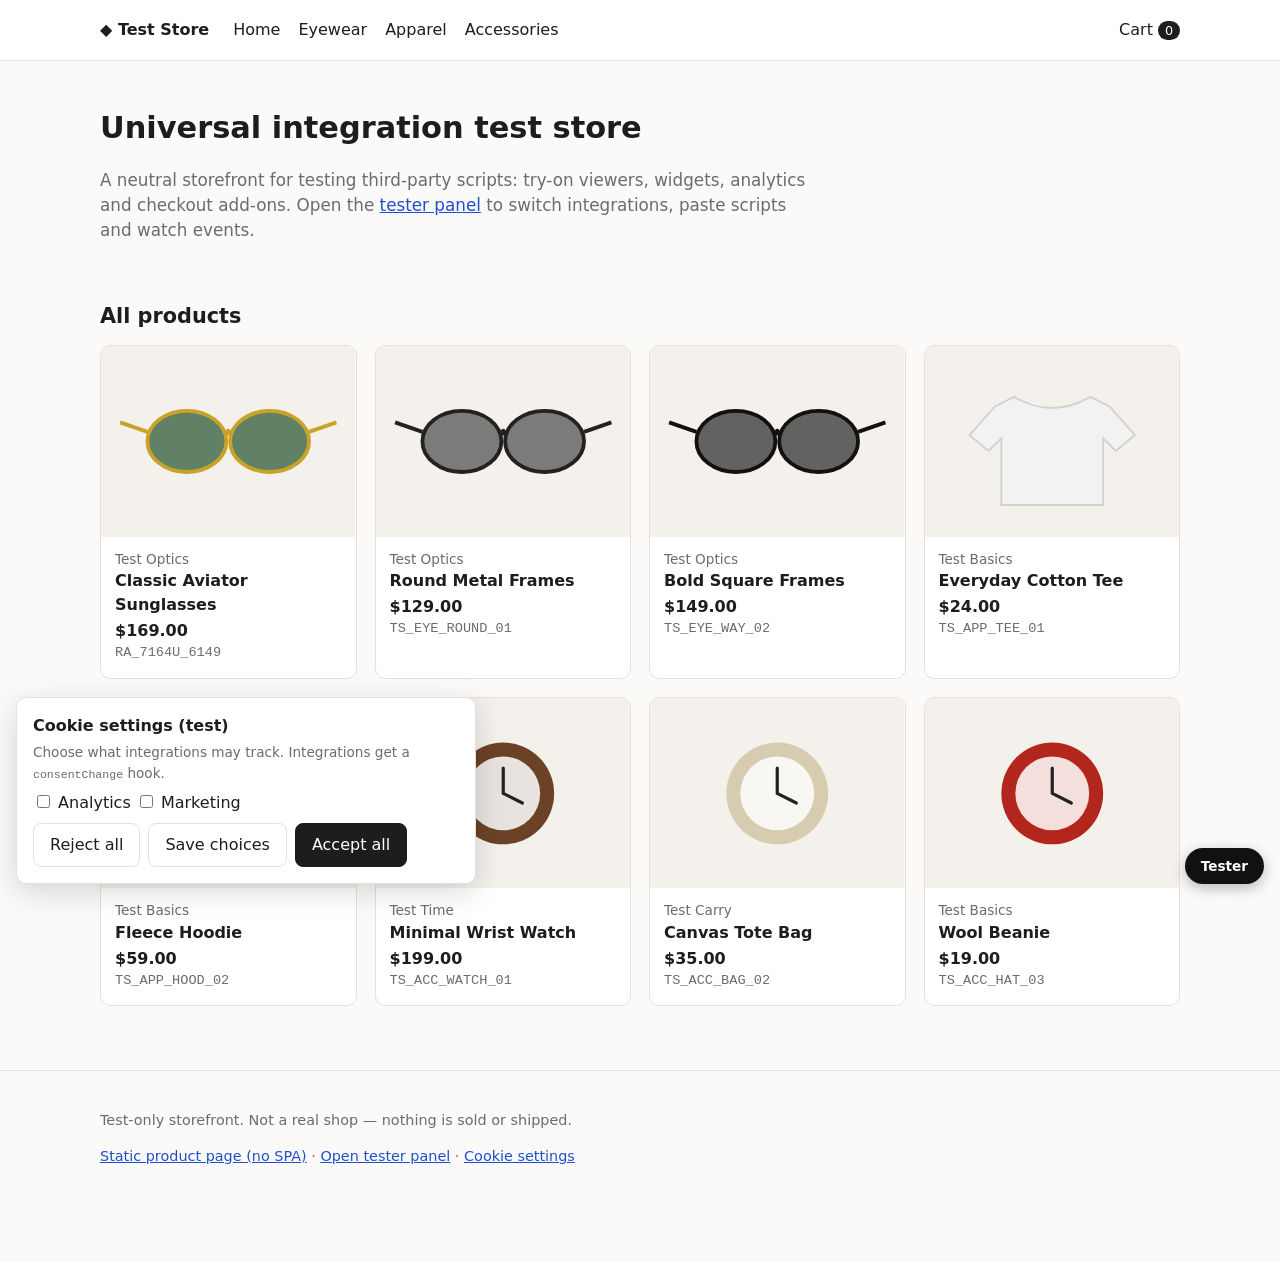
==== index.html @ b9a22c7b "Universal integration test storefront Static SPA storefront for testing third-party scripts (Trialho" ====
<!doctype html>
<html lang="en">
<head>
  <meta charset="utf-8" />
  <meta name="viewport" content="width=device-width, initial-scale=1" />
  <title>Test Store — Universal Integration Tester</title>
  <meta name="robots" content="noindex, nofollow" />
  <link rel="stylesheet" href="css/styles.css" />
</head>
<body>
  <header class="site-header">
    <div class="container header-inner">
      <a href="#/" class="logo">◆ Test Store</a>
      <nav class="main-nav">
        <a href="#/">Home</a>
        <a href="#/category/eyewear">Eyewear</a>
        <a href="#/category/apparel">Apparel</a>
        <a href="#/category/accessories">Accessories</a>
      </nav>
      <a href="#/cart" class="cart-link">Cart <span id="cart-count" class="badge">0</span></a>
    </div>
  </header>

  <!-- Integrations can render into named slots. See README "Slots". -->
  <div data-slot="global-top"></div>

  <main id="app" class="container" aria-live="polite"></main>

  <footer class="site-footer">
    <div class="container">
      <p>Test-only storefront. Not a real shop — nothing is sold or shipped.</p>
      <p><a href="static/product.html">Static product page (no SPA)</a> · <a href="#" data-action="open-devpanel">Open tester panel</a> · <a href="#" data-action="open-consent">Cookie settings</a></p>
    </div>
  </footer>

  <div data-slot="global-bottom"></div>

  <!-- Core (order matters) -->
  <script src="js/core.js"></script>
  <script src="js/catalog.js"></script>
  <script src="js/views.js"></script>
  <script src="js/devpanel.js"></script>
  <script src="js/consent.js"></script>
  <!-- Integration list lives in integrations/manifest.js -->
  <script src="integrations/manifest.js"></script>
  <script src="js/app.js"></script>
</body>
</html>
---- css/styles.css ----
:root {
  --bg: #fbfaf8;
  --fg: #1d1d1f;
  --muted: #6b6b70;
  --line: #e4e1dc;
  --card: #ffffff;
  --accent: #1f4fd1;
  --accent-fg: #ffffff;
  --danger: #b3261e;
  --radius: 10px;
  --font: system-ui, -apple-system, "Segoe UI", Roboto, sans-serif;
  --mono: ui-monospace, "Cascadia Code", Consolas, monospace;
}
* { box-sizing: border-box; }
body { margin: 0; font-family: var(--font); color: var(--fg); background: var(--bg); line-height: 1.5; }
a { color: var(--accent); }
h1 { font-size: 1.9rem; margin: .4em 0; }
h2 { font-size: 1.3rem; margin: 1.6em 0 .6em; }
code, .mono { font-family: var(--mono); font-size: .85em; }
.muted { color: var(--muted); }
.small { font-size: .85rem; }
.cap { text-transform: capitalize; }
.container { max-width: 1120px; margin: 0 auto; padding: 0 20px; }
.row { display: flex; gap: 8px; align-items: center; flex-wrap: wrap; margin-top: 8px; }
.row.between { justify-content: space-between; margin-top: 0; }

/* header / footer */
.site-header { background: var(--card); border-bottom: 1px solid var(--line); position: sticky; top: 0; z-index: 10; }
.header-inner { display: flex; align-items: center; gap: 24px; height: 60px; }
.logo { font-weight: 700; color: var(--fg); text-decoration: none; }
.main-nav { display: flex; gap: 18px; flex: 1; }
.main-nav a, .cart-link { color: var(--fg); text-decoration: none; }
.main-nav a:hover, .cart-link:hover { color: var(--accent); }
.badge { display: inline-block; min-width: 22px; padding: 0 6px; border-radius: 11px; background: var(--fg); color: #fff; font-size: .8rem; text-align: center; }
.site-footer { border-top: 1px solid var(--line); margin-top: 64px; padding: 24px 0 80px; color: var(--muted); font-size: .9rem; }
main { min-height: 60vh; padding-top: 16px; }

/* home */
.hero { padding: 32px 0 8px; max-width: 720px; }
.hero p { color: var(--muted); font-size: 1.05rem; }

/* products */
.grid { display: grid; grid-template-columns: repeat(auto-fill, minmax(230px, 1fr)); gap: 18px; }
.product-card { background: var(--card); border: 1px solid var(--line); border-radius: var(--radius); overflow: hidden; color: inherit; text-decoration: none; transition: box-shadow .15s; }
.product-card:hover { box-shadow: 0 4px 18px #0000001a; }
.product-card-body { padding: 12px 14px 14px; }
.product-title { font-weight: 600; }
.price { font-weight: 600; margin-top: 2px; }
.price.large { font-size: 1.4rem; }
.product-art svg { display: block; width: 100%; height: auto; }
.product-art.large { border-radius: var(--radius); overflow: hidden; border: 1px solid var(--line); }

/* product page */
.crumbs { font-size: .9rem; color: var(--muted); margin-bottom: 12px; }
.pdp { display: grid; grid-template-columns: 1.2fr 1fr; gap: 36px; align-items: start; }
.pdp-info h1 { margin-top: 0; }
.variants { border: 0; padding: 0; margin: 16px 0; display: flex; flex-wrap: wrap; gap: 8px; }
.variants legend { font-weight: 600; margin-bottom: 6px; }
.variant { display: inline-flex; align-items: center; gap: 8px; border: 1px solid var(--line); background: var(--card); border-radius: 8px; padding: 6px 12px; cursor: pointer; }
.variant input { position: absolute; opacity: 0; pointer-events: none; }
.variant.active { border-color: var(--fg); box-shadow: 0 0 0 1px var(--fg); }
.variant:focus-within { outline: 2px solid var(--accent); outline-offset: 2px; }
.swatch { width: 16px; height: 16px; border-radius: 50%; border: 1px solid #0003; }
.ids { background: #f1efeb; border-radius: 8px; padding: 8px 10px; margin: 12px 0; }
.buy-row { display: flex; gap: 10px; margin: 16px 0; }
.buy-row input { width: 72px; }
.vendor-mount { margin-top: 16px; min-height: 0; }
.vendor-mount:empty { display: none; }

/* forms + buttons */
input, select, textarea { font: inherit; padding: 8px 10px; border: 1px solid var(--line); border-radius: 8px; background: #fff; color: var(--fg); }
textarea { width: 100%; resize: vertical; }
.btn { display: inline-block; font: inherit; padding: 9px 16px; border-radius: 8px; border: 1px solid var(--line); background: var(--card); color: var(--fg); cursor: pointer; text-decoration: none; }
.btn:hover { border-color: var(--fg); }
.btn.primary { background: var(--fg); color: #fff; border-color: var(--fg); }
.btn.primary:hover { background: #000; }
.btn.danger { color: var(--danger); border-color: var(--danger); }
.btn.sm { padding: 5px 10px; font-size: .85rem; }
.form { display: grid; gap: 14px; max-width: 420px; }
.form label { display: grid; gap: 4px; font-weight: 500; }
.notice { background: #fff6db; border: 1px solid #f0dc9a; padding: 10px 14px; border-radius: 8px; margin-bottom: 16px; }

/* cart */
.cart-table { width: 100%; border-collapse: collapse; background: var(--card); border: 1px solid var(--line); border-radius: var(--radius); }
.cart-table th, .cart-table td { padding: 12px; text-align: left; border-bottom: 1px solid var(--line); }
.cart-table input { width: 70px; }
.cart-summary { display: flex; justify-content: space-between; align-items: center; margin-top: 16px; flex-wrap: wrap; gap: 12px; }

/* consent */
.consent-banner { position: fixed; left: 16px; bottom: 16px; max-width: 460px; background: var(--card); border: 1px solid var(--line); border-radius: var(--radius); box-shadow: 0 8px 30px #00000026; padding: 16px; z-index: 50; }
.consent-banner p { margin: 4px 0 8px; color: var(--muted); }

/* tester panel */
.dp-launcher { position: fixed; right: 16px; bottom: 16px; z-index: 60; font: 600 .85rem var(--font); background: #111; color: #fff; border: 0; border-radius: 20px; padding: 10px 16px; cursor: pointer; box-shadow: 0 4px 14px #0004; }
.devpanel { position: fixed; top: 0; right: 0; bottom: 0; width: min(440px, 100vw); background: #fff; border-left: 1px solid var(--line); box-shadow: -8px 0 30px #0002; z-index: 70; display: flex; flex-direction: column; transform: translateX(100%); transition: transform .2s; font-size: .9rem; }
.devpanel.open { transform: none; }
.dp-head { display: flex; justify-content: space-between; align-items: center; padding: 12px 14px; border-bottom: 1px solid var(--line); }
.dp-x { border: 0; background: none; font-size: 1.5rem; cursor: pointer; line-height: 1; }
.dp-tabs { display: flex; border-bottom: 1px solid var(--line); overflow-x: auto; }
.dp-tabs button { flex: 1; border: 0; background: none; padding: 10px 6px; cursor: pointer; text-transform: capitalize; font: inherit; border-bottom: 2px solid transparent; }
.dp-tabs button.active { border-bottom-color: var(--fg); font-weight: 600; }
.dp-body { padding: 12px 14px; overflow-y: auto; flex: 1; }
.dp-body label { display: block; margin: 8px 0 2px; }
.dp-body label input:not([type=checkbox]):not([type=radio]), .dp-body label select, .dp-body label textarea { display: block; width: 100%; margin-top: 2px; }
.dp-body .switch { display: inline-flex; gap: 6px; align-items: center; margin: 0; }
.dp-card { border: 1px solid var(--line); border-radius: 8px; padding: 10px 12px; margin-bottom: 10px; }
.dp-card details { margin-top: 6px; }
.dp-code { background: #f5f4f2; border-radius: 6px; padding: 8px; overflow: auto; max-height: 340px; font: .78rem var(--mono); white-space: pre-wrap; word-break: break-word; }
.pill { font-size: .75rem; padding: 2px 8px; border-radius: 10px; background: #eee; }
.pill.ready { background: #dcf3e1; color: #17612b; }
.pill.failed { background: #fbe0de; color: var(--danger); }
.pill.loading { background: #fff2cc; }
.dp-log { font: .78rem var(--mono); margin-top: 8px; }
.dp-log-row { padding: 4px 0; border-bottom: 1px dashed var(--line); word-break: break-word; }
.dp-log-row .t { color: var(--muted); }
.dp-log-row .s { font-weight: 600; }
.dp-log-row.warn { background: #fff8e0; }
.dp-log-row.error { background: #fdecea; color: var(--danger); }
.dp-log-row pre { margin: 2px 0 0; white-space: pre-wrap; color: var(--muted); }

@media (max-width: 760px) {
  .pdp { grid-template-columns: 1fr; }
  .main-nav { display: none; }
}
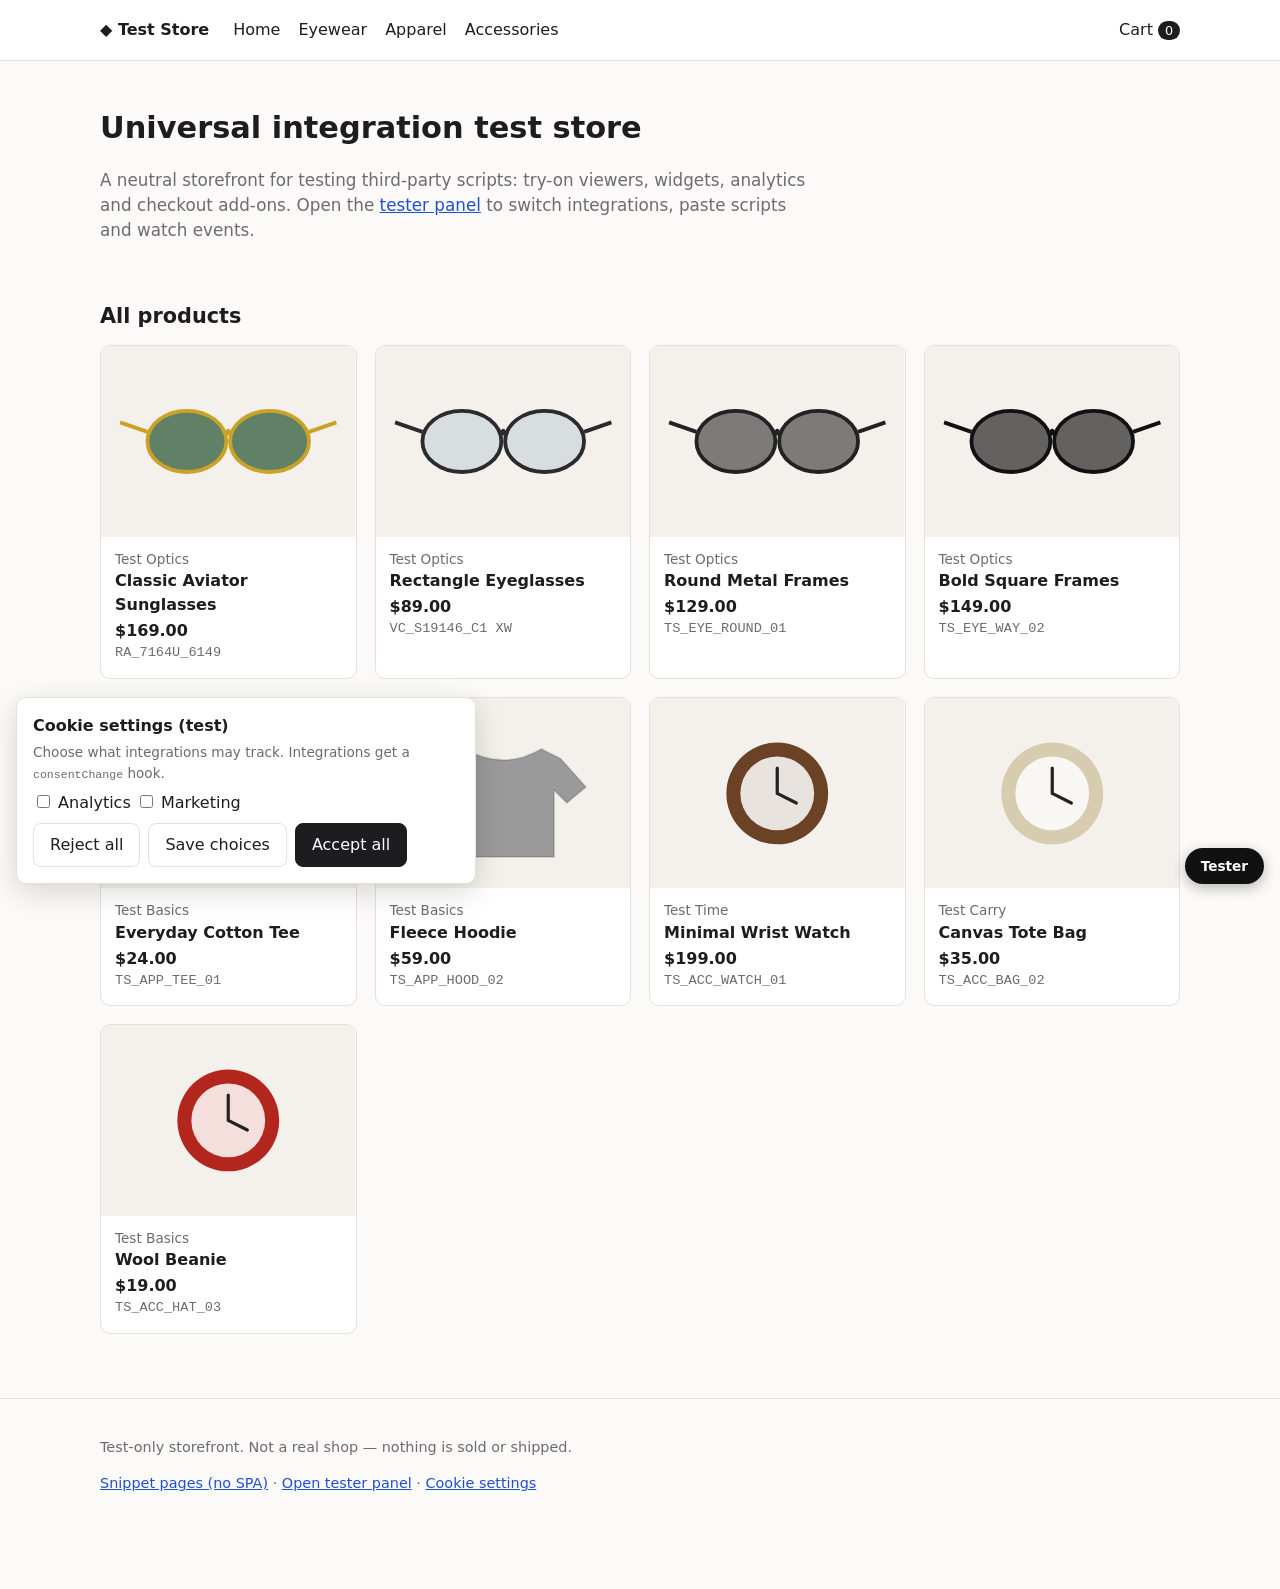
==== commit d8c187e8: "Add Trialhood product VC_S19146_C1 XW (store st_3366dc906e92b70c11930a8a) Products can now point at " ====
--- a/index.html
+++ b/index.html
@@ -29,7 +29,7 @@
   <footer class="site-footer">
     <div class="container">
       <p>Test-only storefront. Not a real shop — nothing is sold or shipped.</p>
-      <p><a href="static/product.html">Static product page (no SPA)</a> · <a href="#" data-action="open-devpanel">Open tester panel</a> · <a href="#" data-action="open-consent">Cookie settings</a></p>
+      <p><a href="static/index.html">Snippet pages (no SPA)</a> · <a href="#" data-action="open-devpanel">Open tester panel</a> · <a href="#" data-action="open-consent">Cookie settings</a></p>
     </div>
   </footer>
 
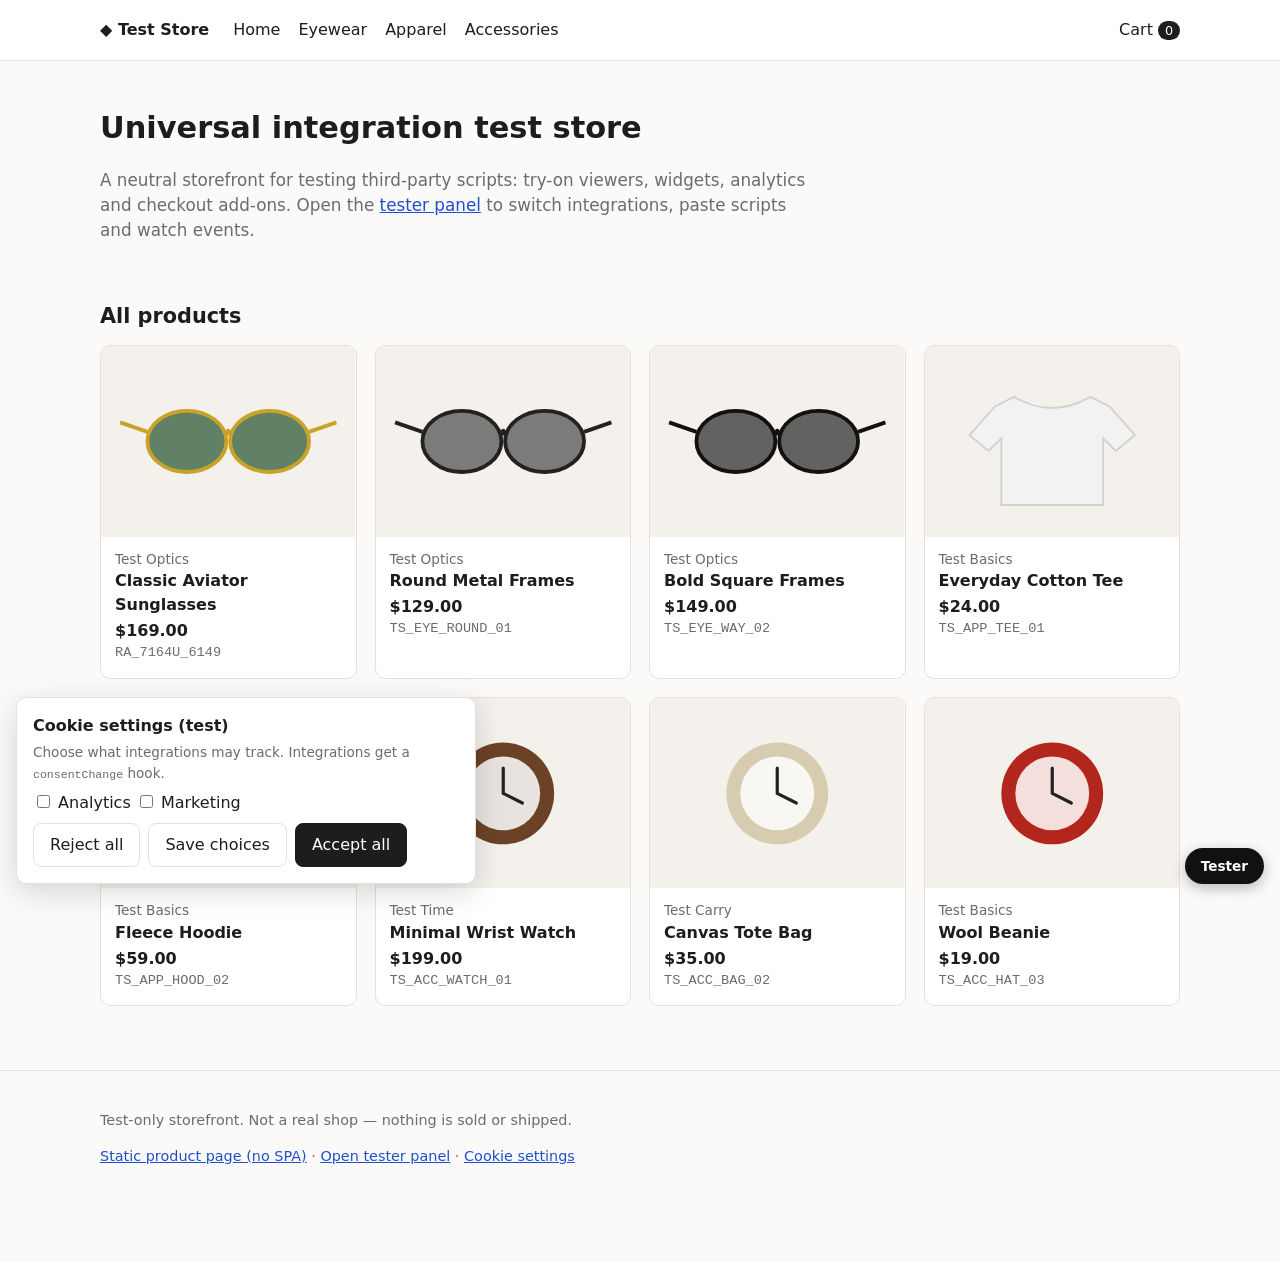
==== commit b2fabb6d: "Revert second Trialhood store/product (d8c187e, 9cbd3c2) Restores the original Trialhood setup: stor" ====
--- a/index.html
+++ b/index.html
@@ -29,7 +29,7 @@
   <footer class="site-footer">
     <div class="container">
       <p>Test-only storefront. Not a real shop — nothing is sold or shipped.</p>
-      <p><a href="static/index.html">Snippet pages (no SPA)</a> · <a href="#" data-action="open-devpanel">Open tester panel</a> · <a href="#" data-action="open-consent">Cookie settings</a></p>
+      <p><a href="static/product.html">Static product page (no SPA)</a> · <a href="#" data-action="open-devpanel">Open tester panel</a> · <a href="#" data-action="open-consent">Cookie settings</a></p>
     </div>
   </footer>
 
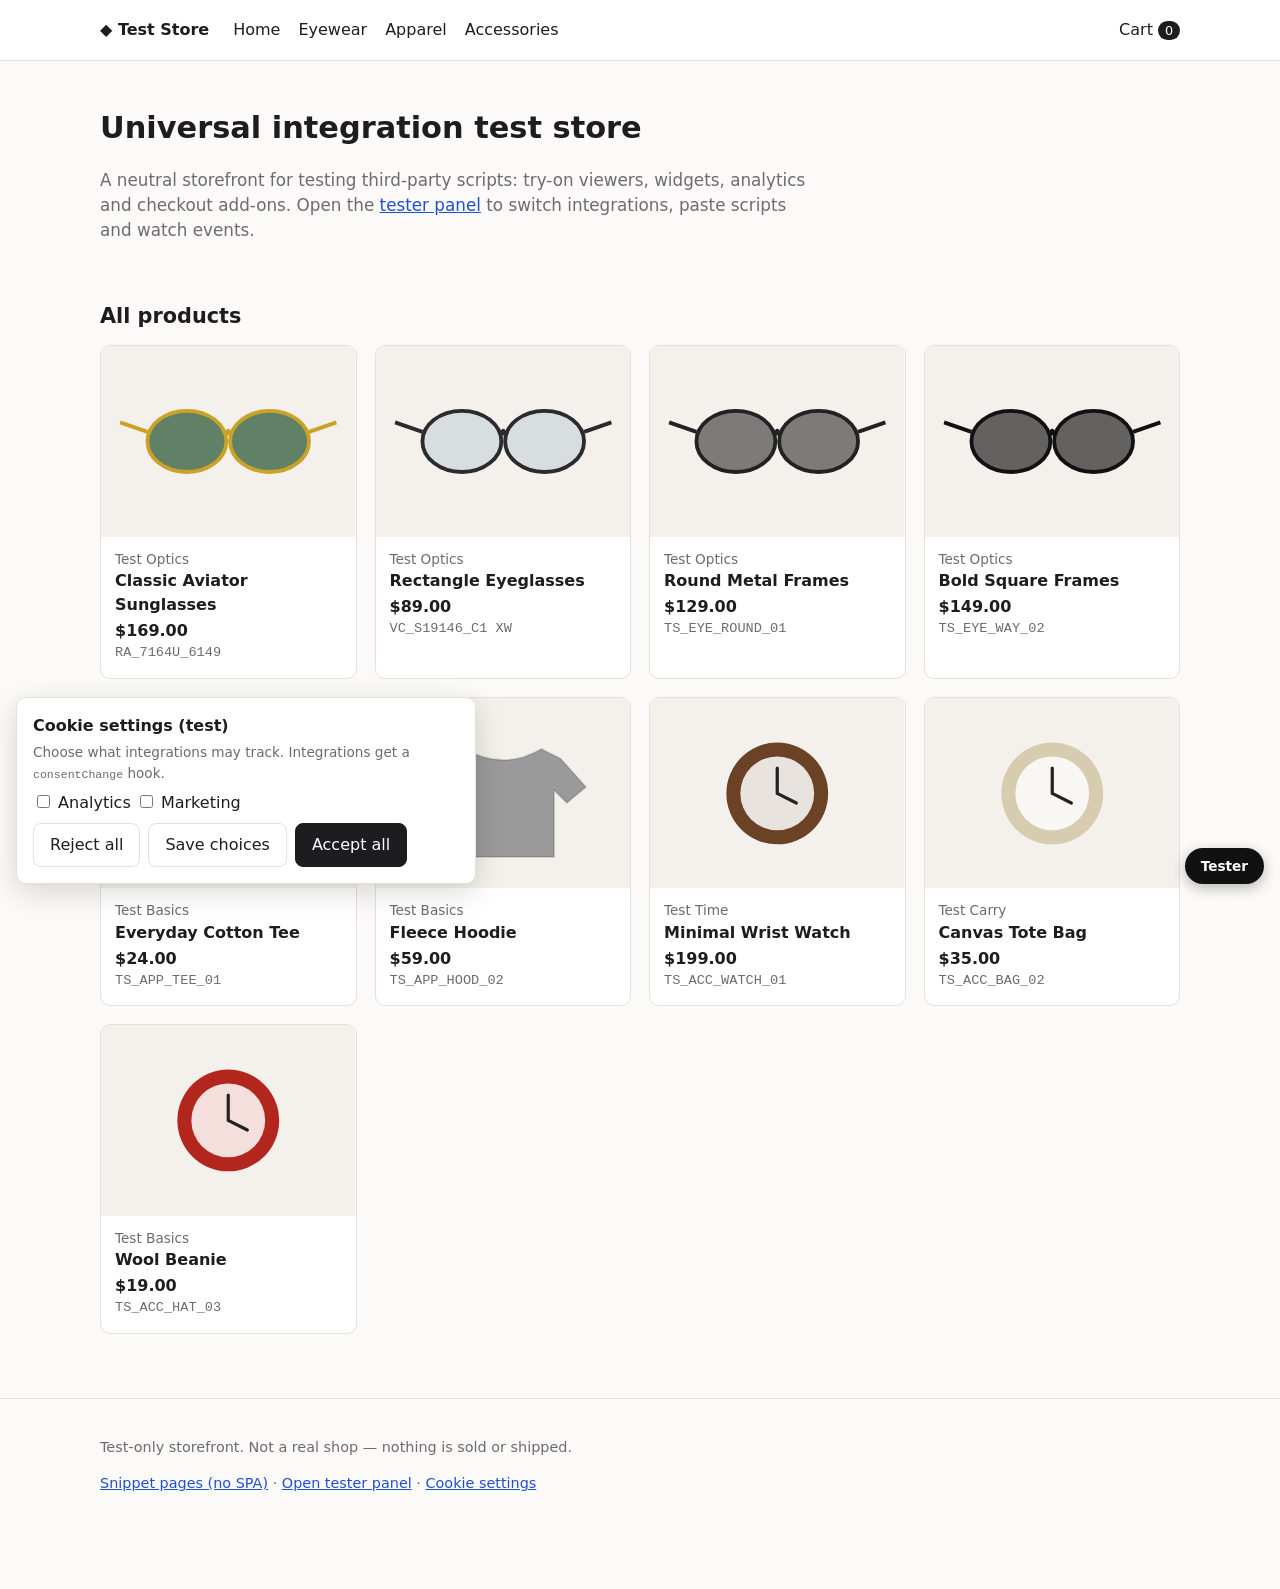
==== commit f6925d5b: "Restore try-on product VC_S19146_C1 XW alongside RA_7164U_6149 Re-applies the two-store setup (rever" ====
--- a/index.html
+++ b/index.html
@@ -29,7 +29,7 @@
   <footer class="site-footer">
     <div class="container">
       <p>Test-only storefront. Not a real shop — nothing is sold or shipped.</p>
-      <p><a href="static/product.html">Static product page (no SPA)</a> · <a href="#" data-action="open-devpanel">Open tester panel</a> · <a href="#" data-action="open-consent">Cookie settings</a></p>
+      <p><a href="static/index.html">Snippet pages (no SPA)</a> · <a href="#" data-action="open-devpanel">Open tester panel</a> · <a href="#" data-action="open-consent">Cookie settings</a></p>
     </div>
   </footer>
 
